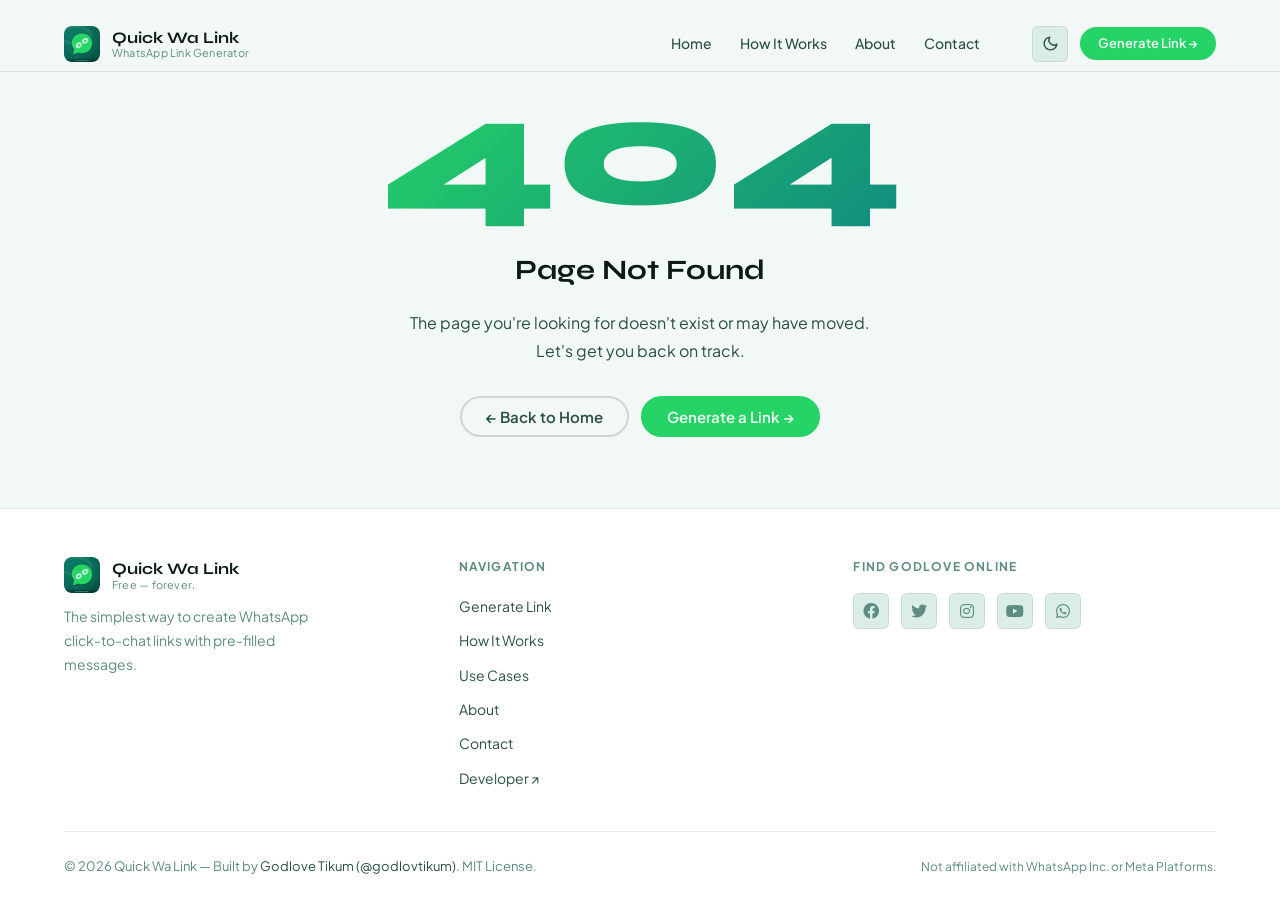
==== 404/index.html @ 5fc4536e "V0.3 upgrade" ====
<!DOCTYPE html>
<html lang="en">
<head>
  <meta charset="UTF-8" />
  <meta name="viewport" content="width=device-width, initial-scale=1.0" />

  <title>Page Not Found — Quick Wa Link</title>
  <meta name="robots"      content="noindex, follow" />
  <meta name="theme-color" content="#075e54" />

  <link rel="canonical" href="https://quickwalink.netlify.app/" />

  <!-- Favicons -->
  <link rel="icon" type="image/svg+xml"           href="/assets/icons/icon.svg" />
  <link rel="icon" type="image/png" sizes="32x32" href="/assets/icons/icon-32.png" />
  <link rel="icon" type="image/png" sizes="16x16" href="/assets/icons/icon-16.png" />
  <link rel="apple-touch-icon"                    href="/assets/icons/icon-192.png" />

  <!-- Theme: run before stylesheets to prevent light/dark flash -->
  <script>
    (function () {
      var saved = localStorage.getItem('qwl-theme');
      var sys   = window.matchMedia('(prefers-color-scheme:light)').matches ? 'light' : 'dark';
      if ((saved || sys) === 'light') document.documentElement.setAttribute('data-theme', 'light');
    })();
  </script>

  <!-- Fonts -->
  <link rel="preconnect" href="https://fonts.googleapis.com" />
  <link rel="preconnect" href="https://fonts.gstatic.com" crossorigin />
  <link href="https://fonts.googleapis.com/css2?family=Syne:wght@400;600;700;800&family=Plus+Jakarta+Sans:ital,wght@0,300;0,400;0,500;0,600;1,400&display=swap" rel="stylesheet" />

  <!-- Styles -->
  <link rel="stylesheet" href="/assets/css/main.css" />
  <link rel="stylesheet" href="/assets/css/icons/fonts_awesome.css" />

  <style>
    .error-section {
      min-height: calc(100vh - var(--header-height) - 320px);
      display: flex;
      align-items: center;
      justify-content: center;
      padding: var(--space-16) var(--space-5);
    }
    .error-inner { text-align: center; max-width: 520px; }
    .error-code {
      font-family: var(--font-display);
      font-size: clamp(6rem, 20vw, 10rem);
      font-weight: 800;
      line-height: 1;
      background: linear-gradient(135deg, var(--green-500), var(--green-700));
      -webkit-background-clip: text;
      -webkit-text-fill-color: transparent;
      background-clip: text;
      margin-bottom: var(--space-4);
      user-select: none;
    }
    .error-title {
      font-family: var(--font-display);
      font-size: clamp(1.25rem, 4vw, 1.75rem);
      font-weight: 700;
      color: var(--text-primary);
      margin-bottom: var(--space-4);
    }
    .error-desc {
      font-size: 1rem;
      color: var(--text-secondary);
      line-height: 1.7;
      margin-bottom: var(--space-8);
    }
    .error-actions {
      display: flex;
      gap: var(--space-3);
      justify-content: center;
      flex-wrap: wrap;
    }
  </style>
</head>
<body>

  <a href="#mainContent" class="skip-link">Skip to main content</a>

  <!-- ── Site Header ─────────────────────────────────────── -->
  <header class="site-header" id="siteHeader" role="banner">
    <div class="container">
      <div class="header-inner">

        <a href="/" class="header-brand" aria-label="Quick Wa Link — Back to home">
          <img src="/assets/icons/icon.svg" alt="" class="brand-icon" width="36" height="36" aria-hidden="true" />
          <div class="brand-text">
            <span class="brand-name">Quick Wa Link</span>
            <span class="brand-tagline">WhatsApp Link Generator</span>
          </div>
        </a>

        <nav class="nav-links" aria-label="Site navigation">
          <a href="/"            class="nav-link">Home</a>
          <a href="/#howItWorks" class="nav-link">How It Works</a>
          <a href="/#about"      class="nav-link">About</a>
          <a href="/#contact"    class="nav-link">Contact</a>
        </nav>

        <div class="header-cta">
          <button class="theme-toggle" id="themeToggle" aria-label="Switch to light mode" aria-pressed="false">
            <svg class="icon-sun" width="17" height="17" viewBox="0 0 24 24" fill="none" stroke="currentColor" stroke-width="2" stroke-linecap="round" stroke-linejoin="round" aria-hidden="true">
              <circle cx="12" cy="12" r="4"/>
              <path d="M12 2v2M12 20v2M4.93 4.93l1.41 1.41M17.66 17.66l1.41 1.41M2 12h2M20 12h2M6.34 17.66l-1.41 1.41M19.07 4.93l-1.41 1.41"/>
            </svg>
            <svg class="icon-moon" width="17" height="17" viewBox="0 0 24 24" fill="none" stroke="currentColor" stroke-width="2" stroke-linecap="round" stroke-linejoin="round" aria-hidden="true">
              <path d="M21 12.79A9 9 0 1111.21 3 7 7 0 0021 12.79z"/>
            </svg>
          </button>
          <a href="/dashboard/" class="btn btn-primary btn-sm">Generate Link →</a>
        </div>

        <button class="menu-toggle" id="menuToggle" aria-label="Open navigation menu" aria-expanded="false" aria-controls="mobileNav">
          <span></span>
          <span></span>
          <span></span>
        </button>

      </div>
    </div>
  </header>

  <!-- Mobile Navigation -->
  <nav class="mobile-nav" id="mobileNav" aria-label="Mobile navigation" aria-hidden="true">
    <div class="mobile-nav-links">
      <a href="/#howItWorks" class="mobile-nav-link">How It Works</a>
      <a href="/#useCases"   class="mobile-nav-link">Use Cases</a>
      <a href="/#about"      class="mobile-nav-link">About</a>
      <a href="/#contact"    class="mobile-nav-link">Contact</a>
    </div>
    <a href="/dashboard/" class="btn btn-primary btn-full">
      Generate My Link →
    </a>
  </nav>

  <!-- ── Main Content ─────────────────────────────────────── -->
  <main id="mainContent">
    <section class="error-section" aria-labelledby="errorTitle">
      <div class="error-inner reveal">
        <div class="error-code" aria-hidden="true">404</div>
        <h1 class="error-title" id="errorTitle">Page Not Found</h1>
        <p class="error-desc">
          The page you're looking for doesn't exist or may have moved.<br>
          Let's get you back on track.
        </p>
        <div class="error-actions">
          <a href="/"           class="btn btn-secondary">← Back to Home</a>
          <a href="/dashboard/" class="btn btn-primary">Generate a Link →</a>
        </div>
      </div>
    </section>
  </main>

  <!-- ── Site Footer ──────────────────────────────────────── -->
  <footer class="site-footer" role="contentinfo">
    <div class="container">
      <div class="footer-grid">

        <div class="footer-brand">
          <a href="/" class="header-brand" aria-label="Quick Wa Link">
            <img src="/assets/icons/icon.svg" alt="" class="brand-icon" width="36" height="36" aria-hidden="true" />
            <div class="brand-text">
              <span class="brand-name">Quick Wa Link</span>
              <span class="brand-tagline">Free — forever.</span>
            </div>
          </a>
          <p>The simplest way to create WhatsApp click-to-chat links with pre-filled messages.</p>
        </div>

        <nav aria-label="Footer navigation">
          <p class="footer-nav-title">Navigation</p>
          <ul class="footer-nav-list">
            <li><a href="/dashboard/"  class="footer-nav-link">Generate Link</a></li>
            <li><a href="/#howItWorks" class="footer-nav-link">How It Works</a></li>
            <li><a href="/#useCases"   class="footer-nav-link">Use Cases</a></li>
            <li><a href="/#about"      class="footer-nav-link">About</a></li>
            <li><a href="/#contact"    class="footer-nav-link">Contact</a></li>
            <li><a href="https://godlovetikum.netlify.app" target="_blank" class="footer-nav-link">Developer ↗</a></li>
          </ul>
        </nav>

        <div>
          <p class="footer-social-title">Find Godlove online</p>
          <ul class="footer-social-list" role="list" aria-label="Social media links">
            <li>
              <a href="https://facebook.com/godlovetikum101" target="_blank" rel="noopener noreferrer" class="footer-social-link" aria-label="Facebook">
                <i class="fab fa-facebook" aria-hidden="true"></i>
              </a>
            </li>
            <li>
              <a href="https://x.com/@godlovetikum" target="_blank" rel="noopener noreferrer" class="footer-social-link" aria-label="Twitter">
                <i class="fab fa-twitter" aria-hidden="true"></i>
              </a>
            </li>
            <li>
              <a href="https://instagram.com/godlovtikum" target="_blank" rel="noopener noreferrer" class="footer-social-link" aria-label="Instagram">
                <i class="fab fa-instagram" aria-hidden="true"></i>
              </a>
            </li>
            <li>
              <a href="https://youtube.com/@godlovtikum" target="_blank" rel="noopener noreferrer" class="footer-social-link" aria-label="YouTube">
                <i class="fab fa-youtube" aria-hidden="true"></i>
              </a>
            </li>
            <li>
              <a href="https://wa.me/237654841420" target="_blank" rel="noopener noreferrer" class="footer-social-link" aria-label="WhatsApp">
                <i class="fab fa-whatsapp" aria-hidden="true"></i>
              </a>
            </li>
          </ul>
        </div>

      </div>

      <div class="footer-bottom">
        <p class="footer-copy">
          &copy; <span id="footerYear">2026</span> Quick Wa Link &mdash; Built by
          <a href="https://godlovetikum.netlify.app" target="_blank" rel="noopener">Godlove Tikum (@godlovtikum)</a>.
          MIT License.
        </p>
        <p class="footer-disclaimer">Not affiliated with WhatsApp Inc. or Meta Platforms.</p>
      </div>
    </div>
  </footer>

  <script src="/assets/js/shared.js"></script>
  <script>
    const footerYearEl = document.getElementById('footerYear');
    if (footerYearEl) footerYearEl.textContent = new Date().getFullYear();
    new window.QWL.ThemeManager();
    new window.QWL.SiteHeader();
    new window.QWL.ScrollReveal();
  </script>

</body>
</html>
---- assets/css/main.css ----
/* ============================================================
   Quick Wa Link — Design System & Shared Styles
   Author: Godlove Tikum (@godlovtikum)
   ============================================================ */

/* ── Google Fonts ─────────────────────────────────────────── */
@import url('https://fonts.googleapis.com/css2?family=Syne:wght@400;600;700;800&family=Plus+Jakarta+Sans:ital,wght@0,300;0,400;0,500;0,600;1,400&display=swap');

/* ── CSS Custom Properties ───────────────────────────────── */
:root {
  /* Brand */
  --green-50:  #e8fdf2;
  --green-100: #c3f9da;
  --green-400: #34d973;
  --green-500: #25d366;
  --green-600: #1db954;
  --green-700: #128c7e;
  --green-800: #075e54;
  --green-900: #054d42;

  /* Surface */
  --bg-base:    #0b1215;
  --bg-raised:  #111a1e;
  --bg-overlay: #172028;
  --surface-1:  #1c2a31;
  --surface-2:  #243440;
  --surface-3:  #2d404e;

  /* Text */
  --text-primary:   #f0f6f4;
  --text-secondary: #a8bfba;
  --text-muted:     #5e7a74;
  --text-inverse:   #0b1215;

  /* Border */
  --border-subtle: rgba(255,255,255,0.06);
  --border-mid:    rgba(255,255,255,0.12);
  --border-strong: rgba(255,255,255,0.22);

  /* Glow */
  --glow-green:  rgba(37, 211, 102, 0.20);
  --glow-teal:   rgba(18, 140, 126, 0.20);

  /* Typography */
  --font-display: 'Syne', sans-serif;
  --font-body:    'Plus Jakarta Sans', sans-serif;

  /* Radius */
  --radius-sm:  6px;
  --radius-md:  12px;
  --radius-lg:  20px;
  --radius-xl:  28px;
  --radius-full: 9999px;

  /* Shadow */
  --shadow-sm:  0 1px 3px rgba(0,0,0,0.3);
  --shadow-md:  0 4px 16px rgba(0,0,0,0.4);
  --shadow-lg:  0 12px 40px rgba(0,0,0,0.5);
  --shadow-glow: 0 0 30px var(--glow-green);

  /* Spacing scale */
  --space-1: 0.25rem;
  --space-2: 0.5rem;
  --space-3: 0.75rem;
  --space-4: 1rem;
  --space-5: 1.25rem;
  --space-6: 1.5rem;
  --space-8: 2rem;
  --space-10: 2.5rem;
  --space-12: 3rem;
  --space-16: 4rem;
  --space-20: 5rem;
  --space-24: 6rem;

  /* Transitions */
  --ease-out: cubic-bezier(0.22, 1, 0.36, 1);
  --ease-spring: cubic-bezier(0.34, 1.56, 0.64, 1);
  --transition-fast: 150ms var(--ease-out);
  --transition-mid:  300ms var(--ease-out);
  --transition-slow: 600ms var(--ease-out);

  /* Layout */
  --header-height: 72px;
  --max-width: 1200px;
  --content-width: 760px;
}

/* ── Light Mode — overrides applied via data-theme="light" on <html> ─ */
[data-theme="light"] {
  --bg-base:    #f2f8f5;
  --bg-raised:  #ffffff;
  --bg-overlay: #e8f4ef;
  --surface-1:  #daeee7;
  --surface-2:  #cbe4db;
  --surface-3:  #b9d9ce;

  --text-primary:   #0b1a17;
  --text-secondary: #2a4f47;
  --text-muted:     #5e8c82;
  --text-inverse:   #f0f6f4;

  --border-subtle: rgba(0,0,0,0.08);
  --border-mid:    rgba(0,0,0,0.14);
  --border-strong: rgba(0,0,0,0.24);

  --glow-green:  rgba(37, 211, 102, 0.92);
  --glow-teal:   rgba(18, 140, 126, 0.12);

  --shadow-sm:   0 1px 3px  rgba(0,0,0,0.07);
  --shadow-md:   0 4px 16px rgba(0,0,0,0.09);
  --shadow-lg:   0 12px 40px rgba(0,0,0,0.12);
  --shadow-glow: 0 0 30px var(--glow-green);
}

[data-theme="light"] .site-header {
  background: rgba(242, 248, 245, 0.88);
}

[data-theme="light"] .site-header.scrolled {
  background: rgba(242, 248, 245, 0.97);
}

/* ── Theme Toggle Button ─────────────────────────────────── */
.theme-toggle {
  display: flex;
  align-items: center;
  justify-content: center;
  width: 36px;
  height: 36px;
  border-radius: var(--radius-sm);
  background: var(--surface-1);
  border: 1px solid var(--border-subtle);
  color: var(--text-secondary);
  flex-shrink: 0;
  transition:
    background var(--transition-fast),
    color var(--transition-fast),
    border-color var(--transition-fast);
}

.theme-toggle:hover {
  background: var(--surface-2);
  border-color: var(--border-mid);
  color: var(--text-primary);
}

.theme-toggle:focus-visible {
  outline: 2px solid var(--green-400);
  outline-offset: 3px;
}

/* Dark mode default → show sun ("tap to go light") */
.theme-toggle .icon-moon { display: none; }
.theme-toggle .icon-sun  { display: block; }

/* Light mode → show moon ("tap to go dark") */
[data-theme="light"] .theme-toggle .icon-moon { display: block; }
[data-theme="light"] .theme-toggle .icon-sun  { display: none; }

/* ── Utility — visibility (toggled by JS) ────────────────── */
.is-hidden { display: none !important; }

/* ── Utility — full-width centred button ────────────────── */
.btn-full {
  width: 100%;
  justify-content: center;
}

/* ── Utility — centred section label / title ─────────────── */
.section-label--center { justify-content: center; }
.section-title--center { text-align: center; }

/* ── Reset ───────────────────────────────────────────────── */
*, *::before, *::after {
  box-sizing: border-box;
  margin: 0;
  padding: 0;
}

html {
  scroll-behavior: smooth;
  scroll-padding-top: calc(var(--header-height) + 1rem);
  -webkit-text-size-adjust: 100%;
  font-size: 16px;
}

body {
  font-family: var(--font-body);
  background-color: var(--bg-base);
  color: var(--text-primary);
  line-height: 1.65;
  min-height: 100dvh;
  overflow-x: hidden;
  -webkit-font-smoothing: antialiased;
  -moz-osx-font-smoothing: grayscale;
}

img, svg { display: block; max-width: 100%; }
a { color: inherit; text-decoration: none; }
button { cursor: pointer; border: none; background: none; font-family: inherit; }
ul, ol { list-style: none; }
input, textarea, select {
  font-family: inherit;
  font-size: inherit;
  color: inherit;
}

/* ── Skip Navigation ─────────────────────────────────────── */
.skip-link {
  position: fixed;
  top: -100px;
  left: var(--space-4);
  z-index: 10000;
  padding: var(--space-3) var(--space-6);
  background: var(--green-500);
  color: var(--text-inverse);
  font-weight: 700;
  font-size: 0.875rem;
  border-radius: var(--radius-md);
  transition: top var(--transition-fast);
}
.skip-link:focus {
  top: var(--space-4);
  outline: 3px solid var(--green-400);
  outline-offset: 2px;
}

/* ── Visually Hidden ─────────────────────────────────────── */
.sr-only {
  position: absolute;
  width: 1px;
  height: 1px;
  overflow: hidden;
  clip: rect(0, 0, 0, 0);
  clip-path: inset(50%);
  white-space: nowrap;
}

/* ── Layout Containers ───────────────────────────────────── */
.container {
  width: 100%;
  max-width: var(--max-width);
  margin-inline: auto;
  padding-inline: var(--space-6);
}

@media (max-width: 600px) {
  .container { padding-inline: var(--space-4); }
}

/* ── Header / Navigation ─────────────────────────────────── */
.site-header {
  padding-top: var(--space-6);
  position: fixed;
  top: 0;
  left: 0;
  right: 0;
  height: var(--header-height);
  z-index: 1000;
  background: rgba(11, 18, 21, 0.85);
  border-bottom: 1px solid var(--border-subtle);
  backdrop-filter: blur(20px) saturate(180%);
  -webkit-backdrop-filter: blur(20px) saturate(180%);
  transition: background var(--transition-mid), border-color var(--transition-mid);
}

.site-header.scrolled {
  background: rgba(11, 18, 21, 0.95);
  border-color: var(--border-mid);
}

.header-inner {
  display: flex;
  align-items: center;
  gap: var(--space-6);
  height: 100%;
}

.header-brand {
  display: flex;
  align-items: center;
  gap: var(--space-3);
  flex-shrink: 0;
  text-decoration: none;
}

.brand-icon {
  width: 36px;
  height: 36px;
  border-radius: var(--radius-sm);
  flex-shrink: 0;
}

.brand-text {
  display: flex;
  flex-direction: column;
  gap: 1px;
}

.brand-name {
  font-family: var(--font-display);
  font-size: 1rem;
  font-weight: 700;
  color: var(--text-primary);
  line-height: 1.2;
}

.brand-tagline {
  font-size: 0.68rem;
  font-weight: 400;
  color: var(--text-muted);
  line-height: 1;
  letter-spacing: 0.02em;
}

.nav-links {
  display: flex;
  align-items: center;
  gap: var(--space-1);
  margin-left: auto;
}

.nav-link {
  padding: var(--space-2) var(--space-3);
  font-size: 0.875rem;
  font-weight: 500;
  color: var(--text-secondary);
  border-radius: var(--radius-sm);
  transition: color var(--transition-fast), background var(--transition-fast);
}

.nav-link:hover {
  color: var(--text-primary);
  background: var(--surface-1);
}

.nav-link.active {
  color: var(--green-400);
  background: rgba(37, 211, 102, 0.08);
}

.header-cta {
  display: flex;
  align-items: center;
  gap: var(--space-3);
  margin-left: var(--space-4);
}

/* Hamburger */
.menu-toggle {
  display: none;
  flex-direction: column;
  justify-content: center;
  align-items: center;
  width: 40px;
  height: 40px;
  border-radius: var(--radius-sm);
  background: var(--surface-1);
  gap: 5px;
  margin-left: auto;
}

.menu-toggle span {
  display: block;
  width: 18px;
  height: 2px;
  background: var(--text-primary);
  border-radius: 2px;
  transition: transform var(--transition-mid), opacity var(--transition-mid), width var(--transition-mid);
  transform-origin: center;
}

.menu-toggle.open span:nth-child(1) { transform: translateY(7px) rotate(45deg); }
.menu-toggle.open span:nth-child(2) { opacity: 0; width: 0; }
.menu-toggle.open span:nth-child(3) { transform: translateY(-7px) rotate(-45deg); }

/* Mobile nav */
.mobile-nav {
  display: none;
  position: fixed;
  top: var(--header-height);
  left: 0;
  right: 0;
  background: var(--bg-raised);
  border-bottom: 1px solid var(--border-mid);
  padding: var(--space-4);
  z-index: 999;
  transform: translateY(-10px);
  opacity: 0;
  pointer-events: none;
  transition: transform var(--transition-mid), opacity var(--transition-mid);
}

.mobile-nav.open {
  transform: translateY(0);
  opacity: 1;
  pointer-events: all;
}

.mobile-nav-links {
  display: flex;
  flex-direction: column;
  gap: var(--space-1);
  margin-bottom: var(--space-4);
}

.mobile-nav-link {
  display: block;
  padding: var(--space-3) var(--space-4);
  font-size: 0.9375rem;
  font-weight: 500;
  color: var(--text-secondary);
  border-radius: var(--radius-md);
  transition: color var(--transition-fast), background var(--transition-fast);
}

.mobile-nav-link:hover, .mobile-nav-link:focus {
  color: var(--text-primary);
  background: var(--surface-1);
}

@media (max-width: 840px) {
  .nav-links,
  .header-cta .btn-primary { display: none; }
  .menu-toggle { display: flex; }
  .mobile-nav { display: block; }
}

/* ── Buttons ─────────────────────────────────────────────── */
.btn {
  display: inline-flex;
  align-items: center;
  justify-content: center;
  gap: var(--space-2);
  padding: 0.6875rem var(--space-6);
  font-family: var(--font-body);
  font-size: 0.9375rem;
  font-weight: 600;
  line-height: 1;
  border-radius: var(--radius-full);
  cursor: pointer;
  transition:
    background var(--transition-fast),
    color var(--transition-fast),
    transform var(--transition-fast),
    box-shadow var(--transition-fast),
    border-color var(--transition-fast);
  white-space: nowrap;
  border: 2px solid transparent;
  text-decoration: none;
  position: relative;
  overflow: hidden;
}

.btn:focus-visible {
  outline: 2px solid var(--green-400);
  outline-offset: 3px;
}

.btn:disabled {
  opacity: 0.5;
  cursor: not-allowed;
  transform: none !important;
}

.btn-primary {
  background: var(--green-500);
  color: var(--text-inverse);
  border-color: var(--green-500);
}

.btn-primary:hover:not(:disabled) {
  background: var(--green-400);
  border-color: var(--green-400);
  transform: translateY(-1px);
  box-shadow: 0 6px 20px rgba(37, 211, 102, 0.35);
}

.btn-primary:active:not(:disabled) { transform: translateY(0); }

.btn-secondary {
  background: transparent;
  color: var(--text-secondary);
  border-color: var(--border-mid);
}

.btn-secondary:hover:not(:disabled) {
  color: var(--text-primary);
  border-color: var(--border-strong);
  background: var(--surface-1);
  transform: translateY(-1px);
}

.btn-ghost {
  background: transparent;
  color: var(--text-muted);
  border-color: transparent;
  padding-inline: var(--space-4);
}

.btn-ghost:hover:not(:disabled) {
  color: var(--text-secondary);
  background: var(--surface-1);
}

.btn-sm {
  padding: var(--space-2) var(--space-4);
  font-size: 0.8125rem;
}

.btn-lg {
  padding: 0.875rem var(--space-8);
  font-size: 1rem;
}

/* ── Cards ───────────────────────────────────────────────── */
.card {
  background: var(--bg-raised);
  border: 1px solid var(--border-subtle);
  border-radius: var(--radius-xl);
  padding: var(--space-8);
}

.card-hover {
  transition: border-color var(--transition-mid), transform var(--transition-mid), box-shadow var(--transition-mid);
}

.card-hover:hover {
  border-color: var(--border-mid);
  transform: translateY(-2px);
  box-shadow: var(--shadow-md);
}

/* ── Section Layout ──────────────────────────────────────── */
.section {
  padding-block: var(--space-24);
}

.section-label {
  display: inline-flex;
  align-items: center;
  gap: var(--space-2);
  font-size: 0.75rem;
  font-weight: 700;
  letter-spacing: 0.12em;
  text-transform: uppercase;
  color: var(--green-500);
  margin-bottom: var(--space-4);
}

.section-label::before {
  content: '';
  display: inline-block;
  width: 16px;
  height: 2px;
  background: var(--green-500);
  border-radius: 1px;
}

.section-title {
  font-family: var(--font-display);
  font-size: clamp(1.875rem, 4vw, 3rem);
  font-weight: 800;
  line-height: 1.5;
  letter-spacing: -0.02em;
  color: var(--text-primary);
  margin-bottom: var(--space-5);
}

.section-subtitle {
  font-size: 1.0625rem;
  color: var(--text-secondary);
  max-width: 600px;
  line-height: 1.7;
  margin-bottom: var(--space-12);
}

/* ── Form Controls ───────────────────────────────────────── */
.form-group {
  display: flex;
  flex-direction: column;
  gap: var(--space-2);
}

.form-label {
  font-size: 0.8125rem;
  font-weight: 600;
  color: var(--text-secondary);
  letter-spacing: 0.02em;
}

.form-hint {
  font-size: 0.75rem;
  font-weight: 400;
  color: var(--text-muted);
  margin-left: var(--space-2);
}

.form-control {
  display: block;
  width: 100%;
  padding: 0.75rem var(--space-4);
  background: var(--surface-1);
  border: 1.5px solid var(--border-subtle);
  border-radius: var(--radius-md);
  color: var(--text-primary);
  font-size: 0.9375rem;
  line-height: 1.5;
  transition: border-color var(--transition-fast), box-shadow var(--transition-fast);
  outline: none;
  -webkit-appearance: none;
  -moz-appearance: none;
  appearance: none;
}

.form-control:hover {
  border-color: var(--border-mid);
}

.form-control:focus {
  border-color: var(--green-700);
  box-shadow: 0 0 0 3px rgba(37, 211, 102, 0.12);
}

.form-control::placeholder {
  color: var(--text-muted);
}

select.form-control {
  cursor: pointer;
  background-image: url("data:image/svg+xml,%3Csvg xmlns='http://www.w3.org/2000/svg' width='12' height='8' viewBox='0 0 12 8'%3E%3Cpath d='M1 1l5 5 5-5' stroke='%235e7a74' stroke-width='1.5' fill='none' stroke-linecap='round' stroke-linejoin='round'/%3E%3C/svg%3E");
  background-repeat: no-repeat;
  background-position: right var(--space-4) center;
  padding-right: 2.5rem;
}

select.form-control option {
  background: var(--bg-raised);
  color: var(--text-primary);
}

textarea.form-control {
  resize: vertical;
  min-height: 120px;
}

.char-counter {
  font-size: 0.75rem;
  color: var(--text-muted);
  text-align: right;
  margin-top: var(--space-1);
}

.field-error {
  font-size: 0.75rem;
  color: #ff6b6b;
  display: none;
}

.form-control.has-error {
  border-color: #ff6b6b;
}

.form-control.has-error:focus {
  box-shadow: 0 0 0 3px rgba(255, 107, 107, 0.12);
}

/* ── Toast Notifications ─────────────────────────────────── */
.toast-region {
  position: absolute;
  margin-top: var(--space-6);
  right: var(--space-6);
  z-index: 9999;
  display: flex;
  flex-direction: column;
  gap: var(--space-3);
  pointer-events: none;
  max-width: 360px;
  width: calc(100vw - var(--space-12));
}

.toast {
  display: flex;
  align-items: flex-start;
  gap: var(--space-3);
  padding: var(--space-4) var(--space-5);
  background: var(--bg-overlay);
  border: 1px solid var(--border-mid);
  border-radius: var(--radius-lg);
  backdrop-filter: blur(12px);
  box-shadow: var(--shadow-lg);
  animation: toastIn 0.35s var(--ease-spring) forwards;
  pointer-events: all;
}

.toast.toast-exit {
  animation: toastOut 0.25s var(--ease-out) forwards;
}

.toast-icon {
  width: 20px;
  height: 20px;
  flex-shrink: 0;
  border-radius: var(--radius-full);
  display: flex;
  align-items: center;
  justify-content: center;
  font-size: 0.75rem;
  margin-top: 1px;
}

.toast-success .toast-icon { background: rgba(37, 211, 102, 0.65); color: var(--green-400); }
.toast-error   .toast-icon { background: rgba(255, 107, 107, 0.65); color: #ff6b6b; }
.toast-info    .toast-icon { background: rgba(96, 165, 250, 0.65); color: #60a5fa; }

.toast-success { border-color: rgba(37, 211, 102, 0.62); }
.toast-error   { border-color: rgba(255, 107, 107, 0.6); }
.toast-info    { border-color: rgba(96, 165, 250, 0.62); }

.toast-message {
  font-size: 0.875rem;
  font-weight: 500;
  color: var(--text-primary);
  line-height: 1.5;
}

@keyframes toastIn {
  from { opacity: 0; transform: translateX(20px) scale(0.95); }
  to   { opacity: 1; transform: translateX(0) scale(1); }
}

@keyframes toastOut {
  from { opacity: 1; transform: translateX(0) scale(1); }
  to   { opacity: 0; transform: translateX(20px) scale(0.9); }
}

/* ── Badge / Chip ────────────────────────────────────────── */
.badge {
  display: inline-flex;
  align-items: center;
  gap: var(--space-2);
  padding: var(--space-2) var(--space-3);
  border-radius: var(--radius-full);
  font-size: 0.75rem;
  font-weight: 600;
  letter-spacing: 0.02em;
}

.badge-green {
  background: rgba(37, 211, 102, 0.1);
  border: 1px solid rgba(37, 211, 102, 0.2);
  color: var(--green-400);
}

.badge-dot {
  width: 6px;
  height: 6px;
  border-radius: var(--radius-full);
  background: var(--green-500);
  animation: pulse 2s infinite;
}

/* ── Footer ──────────────────────────────────────────────── */
.site-footer {
  background: var(--bg-raised);
  border-top: 1px solid var(--border-subtle);
  padding-block: var(--space-12) var(--space-8);
}

.footer-grid {
  display: grid;
  grid-template-columns: 1fr 1fr 1fr;
  gap: var(--space-8);
  margin-bottom: var(--space-10);
  align-items: start;
}

.footer-brand p {
  font-size: 0.875rem;
  color: var(--text-muted);
  max-width: 280px;
  margin-top: var(--space-3);
  line-height: 1.7;
}

.footer-nav-title,
.footer-social-title {
  font-size: 0.75rem;
  font-weight: 700;
  letter-spacing: 0.1em;
  text-transform: uppercase;
  color: var(--text-muted);
  margin-bottom: var(--space-4);
}

.footer-nav-list {
  display: flex;
  flex-direction: column;
  gap: var(--space-2);
}

.footer-nav-link {
  font-size: 0.875rem;
  color: var(--text-secondary);
  transition: color var(--transition-fast);
}

.footer-nav-link:hover { color: var(--green-400); }

.footer-social-list {
  display: flex;
  gap: var(--space-3);
  flex-wrap: wrap;
}

.footer-social-link i {
  display: flex;
  align-items: center;
  justify-content: center;
  width: 36px;
  height: 36px;
  background: var(--surface-1);
  border: 1px solid var(--border-subtle);
  border-radius: var(--radius-sm);
  color: var(--text-muted);
  font-size: 1rem;
  transition: background var(--transition-fast), color var(--transition-fast), border-color var(--transition-fast);
}

.footer-social-link i:hover {
  background: var(--surface-2);
  border-color: var(--border-mid);
  color: var(--text-primary);
}

.footer_meta { display: flex; gap: 1.1rem; }
.footer_meta_link { font-family: inherit; font-size: 0.72rem; color: var(--text-muted); transition: color var(--transition-fast); }
.footer_meta_link:hover { color: var(--text-primary); }
.footer_crawler { display: none; visibility: hidden; }

.footer-bottom {
  display: flex;
  align-items: center;
  justify-content: space-between;
  gap: var(--space-4);
  flex-wrap: wrap;
  padding-top: var(--space-6);
  border-top: 1px solid var(--border-subtle);
}

.footer-copy {
  font-size: 0.8125rem;
  color: var(--text-muted);
}

.footer-copy a {
  color: var(--text-secondary);
  transition: color var(--transition-fast);
}

.footer-copy a:hover { color: var(--green-400); }

.footer-disclaimer {
  font-size: 0.75rem;
  color: var(--text-muted);
}

@media (max-width: 768px) {
  .footer-grid {
    grid-template-columns: 1fr 1fr;
    gap: var(--space-8) var(--space-6);
  }

  .footer-brand { grid-column: 1 / -1; }
}

@media (max-width: 480px) {
  .footer-grid { grid-template-columns: 1fr; }
  .footer-bottom { flex-direction: column; align-items: flex-start; gap: var(--space-2); }
}

/* ── Phone Mockup — shared between landing page and app ─── */
.phone-mockup {
  position: relative;
  z-index: 1;
  width: 260px;
  background: #1a1a2e;
  border-radius: 36px;
  padding: 14px;
  box-shadow:
    0 0 0 2px rgba(255,255,255,0.06),
    0 40px 80px rgba(0,0,0,0.6),
    inset 0 1px 0 rgba(255,255,255,0.1);
}

.phone-screen {
  background: #ECE5DD;
  border-radius: 26px;
  overflow: hidden;
  min-height: 480px;
  display: flex;
  flex-direction: column;
}

.phone-statusbar {
  background: var(--green-800);
  display: flex;
  justify-content: space-between;
  align-items: center;
  padding: 8px 14px 6px;
  font-size: 0.65rem;
  color: rgba(255,255,255,0.9);
  font-weight: 600;
}

.phone-header {
  background: var(--green-800);
  display: flex;
  align-items: center;
  gap: 10px;
  padding: 8px 12px 10px;
}

.phone-back-btn {
  color: white;
  font-size: 1.1rem;
  line-height: 1;
  opacity: 0.9;
}

.phone-avatar {
  width: 34px;
  height: 34px;
  border-radius: 50%;
  background: var(--green-700);
  display: flex;
  align-items: center;
  justify-content: center;
  font-size: 1rem;
  flex-shrink: 0;
}

.phone-contact-info { flex: 1; }

.phone-contact-name {
  font-size: 0.8rem;
  font-weight: 700;
  color: white;
  line-height: 1.2;
}

.phone-contact-status {
  font-size: 0.65rem;
  color: rgba(255,255,255,0.7);
}

.phone-chat-body {
  flex: 1;
  padding: 12px 10px;
  background-color: #ECE5DD;
  background-image: url('../images/wa-bg-pattern.svg');
  background-repeat: repeat;
  display: flex;
  flex-direction: column;
  gap: 8px;
}

.chat-date-chip {
  align-self: center;
  background: rgba(11, 18, 21, 0.5);
  color: rgba(255,255,255,0.85);
  font-size: 0.6rem;
  font-weight: 600;
  padding: 3px 10px;
  border-radius: 20px;
  margin-bottom: 4px;
}

.chat-bubble {
  max-width: 85%;
  padding: 7px 10px 20px;
  border-radius: 10px;
  font-size: 0.75rem;
  line-height: 1.45;
  position: relative;
  word-break: break-word;
}

.chat-bubble.received {
  background: #fff;
  color: #111;
  align-self: flex-start;
  border-top-left-radius: 2px;
  box-shadow: 0 1px 2px rgba(0,0,0,0.15);
}

.chat-bubble.sent {
  background: #d9fdd3;
  color: #111;
  align-self: flex-end;
  border-top-right-radius: 2px;
  box-shadow: 0 1px 2px rgba(0,0,0,0.15);
}

.chat-bubble-time {
  position: absolute;
  bottom: 4px;
  right: 8px;
  font-size: 0.58rem;
  color: #666;
  white-space: nowrap;
}

.phone-input-bar {
  background: #f0f0f0;
  display: flex;
  align-items: center;
  gap: 8px;
  padding: 8px 10px;
  border-top: 1px solid rgba(0,0,0,0.08);
}

.phone-input-field {
  flex: 1;
  background: white;
  border-radius: 24px;
  padding: 7px 14px;
  font-size: 0.7rem;
  color: #999;
  border: none;
}

.phone-send-btn {
  width: 34px;
  height: 34px;
  border-radius: 50%;
  background: var(--green-700);
  display: flex;
  align-items: center;
  justify-content: center;
  flex-shrink: 0;
}

.phone-send-btn svg { fill: white; }

.phone-float-tags {
  position: absolute;
  inset: 0;
  pointer-events: none;
}

.phone-float-tag {
  position: absolute;
  display: flex;
  align-items: center;
  gap: 6px;
  padding: 7px 12px;
  background: var(--bg-overlay);
  border: 1px solid var(--border-mid);
  border-radius: var(--radius-full);
  font-size: 0.7rem;
  font-weight: 600;
  color: var(--text-secondary);
  white-space: nowrap;
  box-shadow: var(--shadow-md);
}

.phone-float-tag .tag-dot {
  width: 6px;
  height: 6px;
  border-radius: 50%;
  background: var(--green-500);
}

.phone-float-tag:nth-child(1) { top: 15%;    right: -30%; }
.phone-float-tag:nth-child(2) { top: 50%;    left: -35%; }
.phone-float-tag:nth-child(3) { bottom: 20%; right: -28%; }

/* ── Shared Animations ───────────────────────────────────── */
@keyframes fadeUp {
  from { opacity: 0; transform: translateY(24px); }
  to   { opacity: 1; transform: translateY(0); }
}

@keyframes fadeIn {
  from { opacity: 0; }
  to   { opacity: 1; }
}

@keyframes pulse {
  0%, 100% { opacity: 1; transform: scale(1); }
  50%       { opacity: 0.6; transform: scale(0.85); }
}

@keyframes shimmer {
  from { background-position: -400px 0; }
  to   { background-position: 400px 0; }
}

@keyframes spin {
  from { transform: rotate(0deg); }
  to   { transform: rotate(360deg); }
}

@keyframes slideDown {
  from { opacity: 0; transform: translateY(-8px); }
  to   { opacity: 1; transform: translateY(0); }
}

.animate-fade-up {
  animation: fadeUp 0.6s var(--ease-out) both;
}

/* Loading spinner */
.spinner {
  display: inline-block;
  width: 16px;
  height: 16px;
  border: 2px solid rgba(255,255,255,0.25);
  border-top-color: currentColor;
  border-radius: var(--radius-full);
  animation: spin 0.7s linear infinite;
  flex-shrink: 0;
}

/* ── Scroll Reveal helper (applied via JS) ────────────────── */
.reveal {
  opacity: 0;
  transform: translateY(32px);
  transition: opacity 0.65s var(--ease-out), transform 0.65s var(--ease-out);
}

.reveal.visible {
  opacity: 1;
  transform: translateY(0);
}

.reveal-delay-1 { transition-delay: 0.1s; }
.reveal-delay-2 { transition-delay: 0.2s; }
.reveal-delay-3 { transition-delay: 0.3s; }
.reveal-delay-4 { transition-delay: 0.4s; }

/* ── Scrollbar ───────────────────────────────────────────── */
::-webkit-scrollbar { width: 6px; }
::-webkit-scrollbar-track { background: var(--bg-base); }
::-webkit-scrollbar-thumb { background: var(--surface-3); border-radius: 3px; }
::-webkit-scrollbar-thumb:hover { background: var(--text-muted); }

/* ── Focus Ring ──────────────────────────────────────────── */
:focus-visible {
  outline: 2px solid var(--green-400);
  outline-offset: 3px;
  border-radius: var(--radius-sm);
}
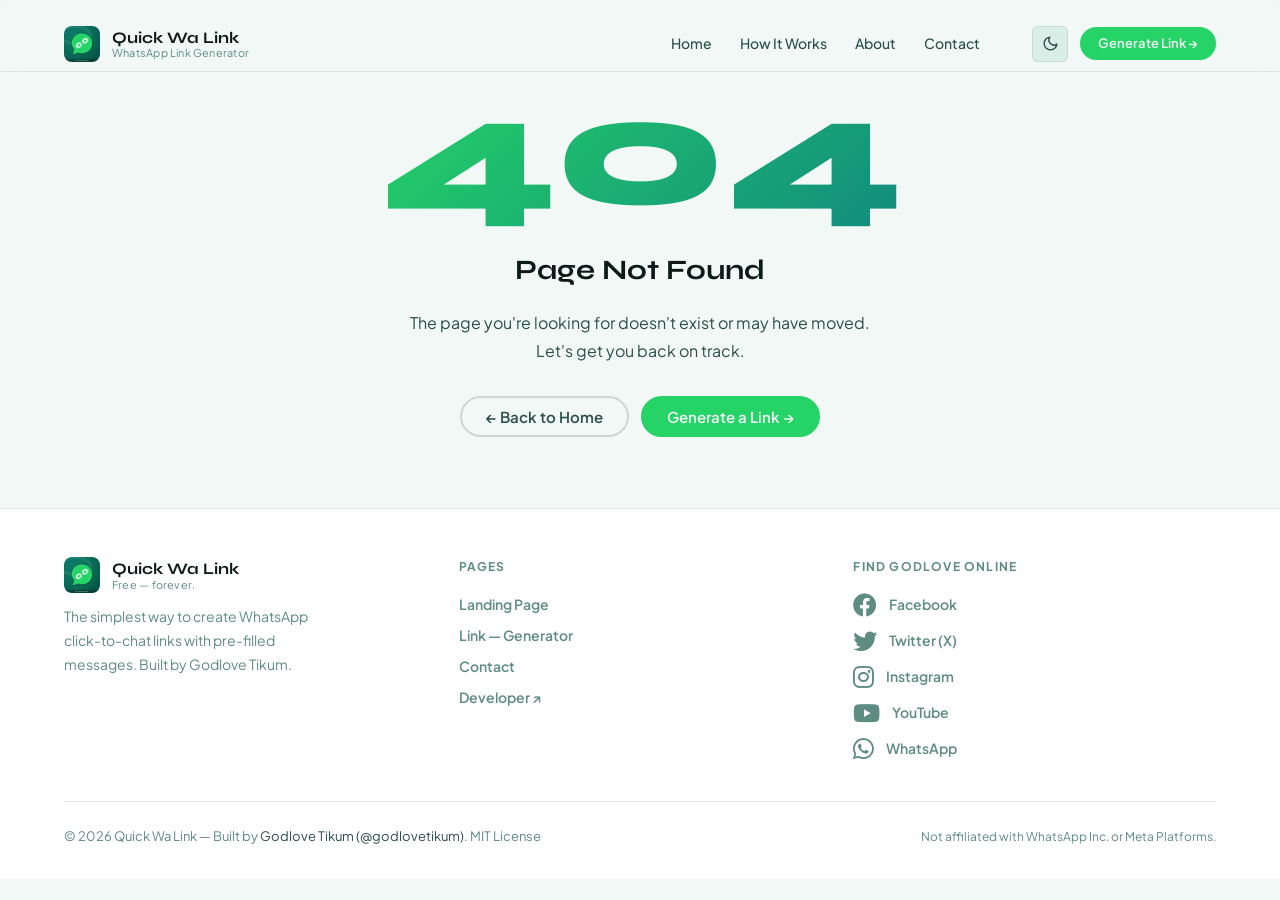
==== commit c440fe6e: "Cleaned up urls and configured server for contact form submission" ====
--- a/404/index.html
+++ b/404/index.html
@@ -11,10 +11,10 @@
   <link rel="canonical" href="https://quickwalink.netlify.app/" />
 
   <!-- Favicons -->
-  <link rel="icon" type="image/svg+xml"           href="/assets/icons/icon.svg" />
-  <link rel="icon" type="image/png" sizes="32x32" href="/assets/icons/icon-32.png" />
-  <link rel="icon" type="image/png" sizes="16x16" href="/assets/icons/icon-16.png" />
-  <link rel="apple-touch-icon"                    href="/assets/icons/icon-192.png" />
+  <link rel="icon" type="image/svg+xml" href="/assets/icons/icon.svg" />
+  <link rel="icon" type="image/png" href="/assets/icons/quick-wa-link-logo.png" />
+  <link rel="shortcut icon" type="image/png" href="/assets/icons/quick-wa-link-logo.png" />
+  <link rel="apple-touch-icon" href="/assets/icons/quick-wa-link-logo.png" />
 
   <!-- Theme: run before stylesheets to prevent light/dark flash -->
   <script>
@@ -110,7 +110,7 @@
               <path d="M21 12.79A9 9 0 1111.21 3 7 7 0 0021 12.79z"/>
             </svg>
           </button>
-          <a href="/dashboard/" class="btn btn-primary btn-sm">Generate Link →</a>
+          <a href="/create/" class="btn btn-primary btn-sm">Generate Link →</a>
         </div>
 
         <button class="menu-toggle" id="menuToggle" aria-label="Open navigation menu" aria-expanded="false" aria-controls="mobileNav">
@@ -131,7 +131,7 @@
       <a href="/#about"      class="mobile-nav-link">About</a>
       <a href="/#contact"    class="mobile-nav-link">Contact</a>
     </div>
-    <a href="/dashboard/" class="btn btn-primary btn-full">
+    <a href="/create/" class="btn btn-primary btn-full">
       Generate My Link →
     </a>
   </nav>
@@ -148,7 +148,7 @@
         </p>
         <div class="error-actions">
           <a href="/"           class="btn btn-secondary">← Back to Home</a>
-          <a href="/dashboard/" class="btn btn-primary">Generate a Link →</a>
+          <a href="/create/" class="btn btn-primary">Generate a Link →</a>
         </div>
       </div>
     </section>
@@ -160,25 +160,23 @@
       <div class="footer-grid">
 
         <div class="footer-brand">
-          <a href="/" class="header-brand" aria-label="Quick Wa Link">
+          <a href="/" class="header-brand" aria-label="Quick Wa Link — Home">
             <img src="/assets/icons/icon.svg" alt="" class="brand-icon" width="36" height="36" aria-hidden="true" />
             <div class="brand-text">
               <span class="brand-name">Quick Wa Link</span>
               <span class="brand-tagline">Free — forever.</span>
             </div>
           </a>
-          <p>The simplest way to create WhatsApp click-to-chat links with pre-filled messages.</p>
+          <p>The simplest way to create WhatsApp click-to-chat links with pre-filled messages. Built by Godlove Tikum.</p>
         </div>
 
         <nav aria-label="Footer navigation">
-          <p class="footer-nav-title">Navigation</p>
+          <p class="footer-nav-title">Pages</p>
           <ul class="footer-nav-list">
-            <li><a href="/dashboard/"  class="footer-nav-link">Generate Link</a></li>
-            <li><a href="/#howItWorks" class="footer-nav-link">How It Works</a></li>
-            <li><a href="/#useCases"   class="footer-nav-link">Use Cases</a></li>
-            <li><a href="/#about"      class="footer-nav-link">About</a></li>
-            <li><a href="/#contact"    class="footer-nav-link">Contact</a></li>
-            <li><a href="https://godlovetikum.netlify.app" target="_blank" class="footer-nav-link">Developer ↗</a></li>
+            <li><a href="/"        class="footer-nav-link">Landing Page</a></li>
+            <li><a href="#generatorForm" class="footer-nav-link">Link — Generator</a></li>
+            <li><a href="/#contact"   class="footer-nav-link">Contact</a></li>
+            <li><a href="https://godlovetikum.netlify.app" target="_blank" rel="noopener" class="footer-nav-link">Developer ↗</a></li>
           </ul>
         </nav>
 
@@ -186,29 +184,39 @@
           <p class="footer-social-title">Find Godlove online</p>
           <ul class="footer-social-list" role="list" aria-label="Social media links">
             <li>
-              <a href="https://facebook.com/godlovetikum101" target="_blank" rel="noopener noreferrer" class="footer-social-link" aria-label="Facebook">
-                <i class="fab fa-facebook" aria-hidden="true"></i>
+              <a href="https://facebook.com/godlovetikum101"  
+                target="_blank" rel="noopener noreferrer" 
+                class="footer-social-link" aria-label="Facebook">
+                <i class="fab fa-facebook" aria-hidden="true"></i> Facebook 
               </a>
             </li>
             <li>
-              <a href="https://x.com/@godlovetikum" target="_blank" rel="noopener noreferrer" class="footer-social-link" aria-label="Twitter">
-                <i class="fab fa-twitter" aria-hidden="true"></i>
+              <a href="https://x.com/@godlovetikum"    
+                target="_blank" rel="noopener noreferrer" 
+                class="footer-social-link" aria-label="Twitter">
+                <i class="fab fa-twitter" aria-hidden="true"></i> Twitter (X)
               </a>
             </li>
             <li>
-              <a href="https://instagram.com/godlovtikum" target="_blank" rel="noopener noreferrer" class="footer-social-link" aria-label="Instagram">
-                <i class="fab fa-instagram" aria-hidden="true"></i>
-              </a>
-            </li>
-            <li>
-              <a href="https://youtube.com/@godlovtikum" target="_blank" rel="noopener noreferrer" class="footer-social-link" aria-label="YouTube">
-                <i class="fab fa-youtube" aria-hidden="true"></i>
-              </a>
-            </li>
-            <li>
-              <a href="https://wa.me/237654841420" target="_blank" rel="noopener noreferrer" class="footer-social-link" aria-label="WhatsApp">
-                <i class="fab fa-whatsapp" aria-hidden="true"></i>
-              </a>
+              <a href="https://instagram.com/godlovetikum" 
+                target="_blank" rel="noopener noreferrer"
+                class="footer-social-link" aria-label="Instagram">
+                <i class="fab fa-instagram" aria-hidden="true"></i> Instagram 
+                </a>
+            </li>
+            <li>
+              <a href="https://youtube.com/@godlovetikum"  
+                target="_blank" rel="noopener noreferrer" 
+                class="footer-social-link" aria-label="YouTube">
+                <i class="fab fa-youtube" aria-hidden="true"></i> YouTube 
+                </a>
+            </li>
+            <li>
+              <a href="https://wa.me/237654841420"
+                target="_blank" rel="noopener noreferrer" 
+                class="footer-social-link" aria-label="WhatsApp">
+                  <i class="fab fa-whatsapp" aria-hidden="true"></i> WhatsApp
+                </a>
             </li>
           </ul>
         </div>
@@ -218,13 +226,16 @@
       <div class="footer-bottom">
         <p class="footer-copy">
           &copy; <span id="footerYear">2026</span> Quick Wa Link &mdash; Built by
-          <a href="https://godlovetikum.netlify.app" target="_blank" rel="noopener">Godlove Tikum (@godlovtikum)</a>.
-          MIT License.
+          <a href="https://godlovetikum.netlify.app" target="_blank" rel="noopener">Godlove Tikum (@godlovetikum)</a>.
+          MIT License        <div>
+
         </p>
         <p class="footer-disclaimer">Not affiliated with WhatsApp Inc. or Meta Platforms.</p>
       </div>
     </div>
   </footer>
+  <div class="toast-region" id="toastRegion" aria-live="polite" role="status" aria-atomic="false"></div>
+
 
   <script src="/assets/js/shared.js"></script>
   <script>
--- a/assets/css/main.css
+++ b/assets/css/main.css
@@ -414,6 +414,7 @@
   transition: color var(--transition-fast), background var(--transition-fast);
 }
 
+.mobile-nav-link.active,
 .mobile-nav-link:hover, .mobile-nav-link:focus {
   color: var(--text-primary);
   background: var(--surface-1);
@@ -667,8 +668,8 @@
 
 /* ── Toast Notifications ─────────────────────────────────── */
 .toast-region {
-  position: absolute;
-  margin-top: var(--space-6);
+  position: fixed;
+  top: var(--space-6);
   right: var(--space-6);
   z-index: 9999;
   display: flex;
@@ -709,14 +710,6 @@
   margin-top: 1px;
 }
 
-.toast-success .toast-icon { background: rgba(37, 211, 102, 0.65); color: var(--green-400); }
-.toast-error   .toast-icon { background: rgba(255, 107, 107, 0.65); color: #ff6b6b; }
-.toast-info    .toast-icon { background: rgba(96, 165, 250, 0.65); color: #60a5fa; }
-
-.toast-success { border-color: rgba(37, 211, 102, 0.62); }
-.toast-error   { border-color: rgba(255, 107, 107, 0.6); }
-.toast-info    { border-color: rgba(96, 165, 250, 0.62); }
-
 .toast-message {
   font-size: 0.875rem;
   font-weight: 500;
@@ -724,6 +717,18 @@
   line-height: 1.5;
 }
 
+.toast-success .toast-icon { background: rgba(37, 211, 102, 0.65); color: var(--green-400); }
+.toast-error   .toast-icon { background: rgba(255, 107, 107, 0.65); color: #ff6b6b; }
+.toast-info    .toast-icon { background: rgba(96, 165, 250, 0.65); color: #60a5fa; }
+
+.toast-success { border-color: rgba(37, 211, 102, 0.62); }
+.toast-error   { border-color: rgba(255, 107, 107, 0.6); }
+.toast-info    { border-color: rgba(96, 165, 250, 0.62); }
+
+.toast-success .toast-message { color: rgba(37, 211, 102, 0.9); }
+.toast-error  .toast-message { color: rgba(255, 107, 107, 0.9); }
+.toast-info    .toast-message { color: rgba(96, 165, 250, 0.9); }
+
 @keyframes toastIn {
   from { opacity: 0; transform: translateX(20px) scale(0.95); }
   to   { opacity: 1; transform: translateX(0) scale(1); }
@@ -731,7 +736,7 @@
 
 @keyframes toastOut {
   from { opacity: 1; transform: translateX(0) scale(1); }
-  to   { opacity: 0; transform: translateX(20px) scale(0.9); }
+  to   { opacity: 0; transform: translateX(20px) scale(0.9);}
 }
 
 /* ── Badge / Chip ────────────────────────────────────────── */
@@ -799,38 +804,28 @@
   gap: var(--space-2);
 }
 
+.footer-social-link,
 .footer-nav-link {
+  display: flex;
+  gap: 0.72rem;
   font-size: 0.875rem;
-  color: var(--text-secondary);
+  font-weight: 600;
+  color: var(--text-muted);
   transition: color var(--transition-fast);
 }
 
+.footer-social-link:hover,
 .footer-nav-link:hover { color: var(--green-400); }
 
 .footer-social-list {
   display: flex;
+  flex-direction: column;
   gap: var(--space-3);
-  flex-wrap: wrap;
-}
+}
+
 
 .footer-social-link i {
-  display: flex;
-  align-items: center;
-  justify-content: center;
-  width: 36px;
-  height: 36px;
-  background: var(--surface-1);
-  border: 1px solid var(--border-subtle);
-  border-radius: var(--radius-sm);
-  color: var(--text-muted);
-  font-size: 1rem;
-  transition: background var(--transition-fast), color var(--transition-fast), border-color var(--transition-fast);
-}
-
-.footer-social-link i:hover {
-  background: var(--surface-2);
-  border-color: var(--border-mid);
-  color: var(--text-primary);
+  font-size: 1.5rem;
 }
 
 .footer_meta { display: flex; gap: 1.1rem; }
